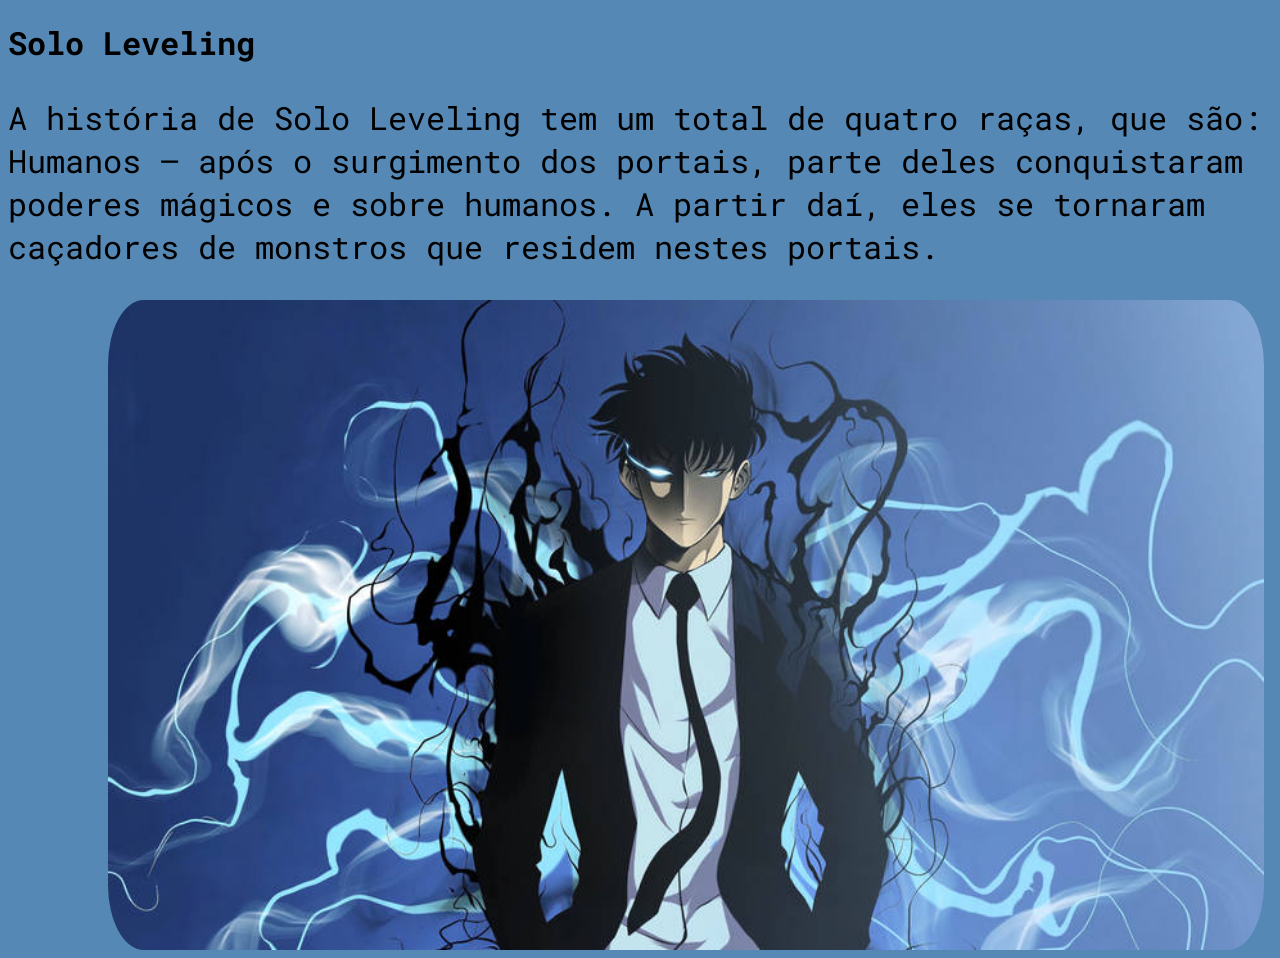
==== CSS/CSS02-ConfigTexto/index.html @ 20eac516 "Aula02 CSS" ====
<!DOCTYPE html>
<html lang="pt-br">

<head>
    <meta charset="UTF-8">
    <meta name="viewport" content="width=device-width, initial-scale=1.0">
    <link rel="stylesheet" href="style.css">
    <link rel="preconnect" href="https://fonts.googleapis.com">
    <link rel="preconnect" href="https://fonts.gstatic.com" crossorigin>
    <link
        href="https://fonts.googleapis.com/css2?family=Noto+Sans+JP:wght@100..900&family=Playfair+Display:ital,wght@0,400..900;1,400..900&family=Roboto+Mono:ital,wght@0,100..700;1,100..700&display=swap"
        rel="stylesheet">
    <title>Solo Leveling</title>
</head>

<body style="font-size: 16px;">
    <h1>Solo Leveling</h1>
    <p>A história de Solo Leveling tem um total de quatro raças, que são: Humanos – após o surgimento dos portais, parte
        deles conquistaram poderes mágicos e sobre humanos. A partir daí, eles se tornaram caçadores de monstros que
        residem nestes portais.</p>
    <img src="../images/solo-leveling-4k.jpg" alt="Solo Leveling imagem">

</body>

</html>
---- CSS/CSS02-ConfigTexto/style.css ----
body{
    /* red, green, blue */
    background-color:#5588b5;
    font-family: "Roboto Mono", monospace;
    /* background-image: url('../images/solo-leveling-anime-wa1ifpog14hve9ft.jpg');
    background-size: cover; /* Ajusta o tamanho da imagem para cobrir todo o elemento 
    color: #fff9ff;         */
    
}

h1 {
    background-color: :#5588b5;
    /* color: #fff9ff; */
    font-family: "Roboto Mono", monospace;
}

p{
    font-size: 2rem;
}
img{
    height: 650px;
    right: 900px;
    border-radius: 10%;
    padding-inline: 100px;
    display: block;
    margin: auto;
}
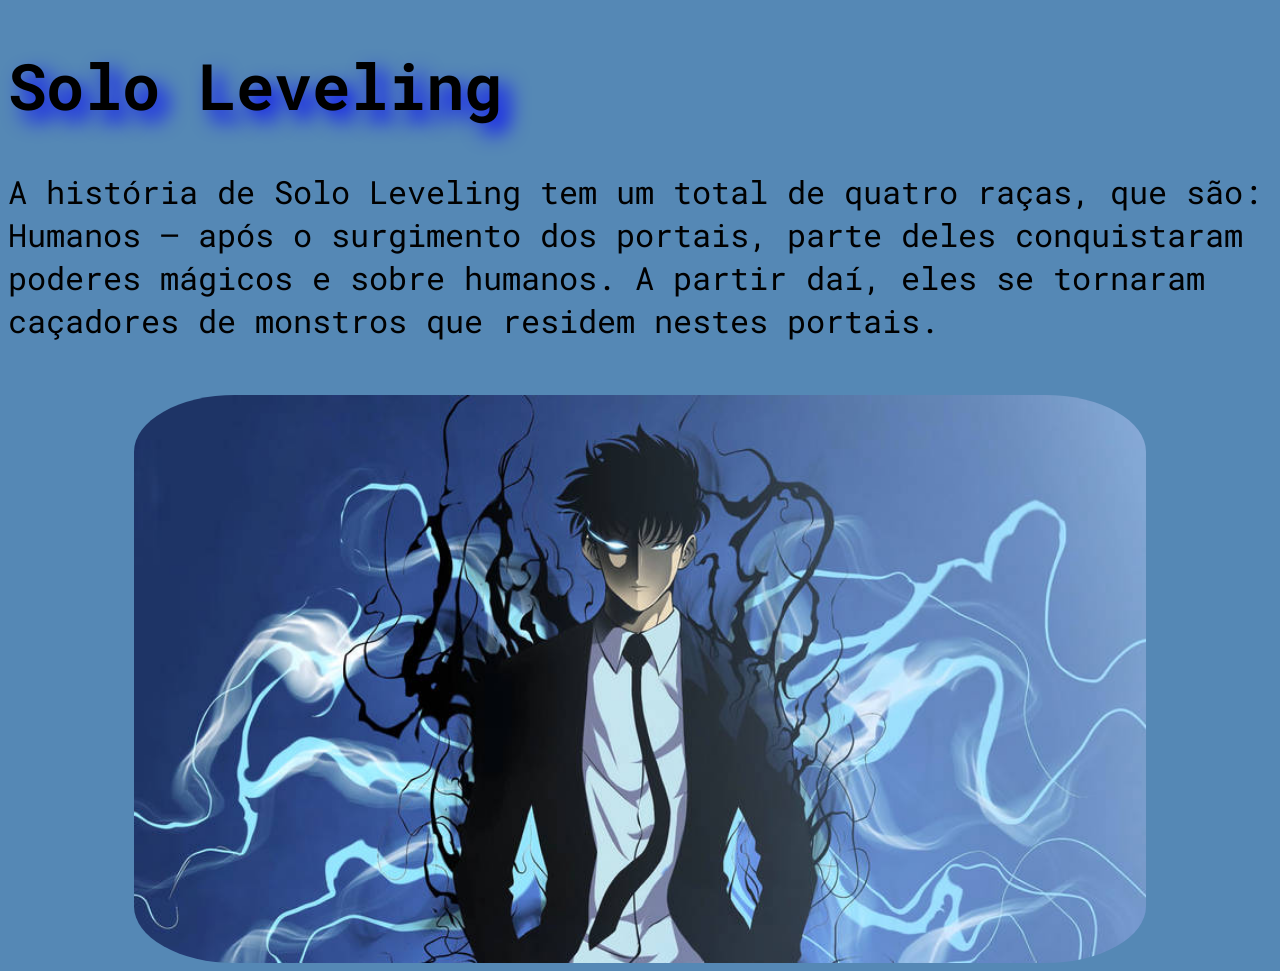
==== commit e176761c: "Css aula 3" ====
--- a/CSS/CSS02-ConfigTexto/index.html
+++ b/CSS/CSS02-ConfigTexto/index.html
@@ -18,6 +18,7 @@
     <p>A história de Solo Leveling tem um total de quatro raças, que são: Humanos – após o surgimento dos portais, parte
         deles conquistaram poderes mágicos e sobre humanos. A partir daí, eles se tornaram caçadores de monstros que
         residem nestes portais.</p>
+        <br>
     <img src="../images/solo-leveling-4k.jpg" alt="Solo Leveling imagem">
 
 </body>
--- a/CSS/CSS02-ConfigTexto/style.css
+++ b/CSS/CSS02-ConfigTexto/style.css
@@ -6,23 +6,27 @@
     /* background-image: url('../images/solo-leveling-anime-wa1ifpog14hve9ft.jpg');
     background-size: cover; /* Ajusta o tamanho da imagem para cobrir todo o elemento 
     color: #fff9ff;         */
-    
+   
 }
 
 h1 {
-    background-color: :#5588b5;
+    font-size: 4rem;
+    background-color: #5588b5;
     /* color: #fff9ff; */
     font-family: "Roboto Mono", monospace;
+    text-shadow: 10px 10px 20px blue;
 }
 
 p{
     font-size: 2rem;
+    text-align: 20px;
+    
 }
 img{
-    height: 650px;
-    right: 900px;
+    height: auto;
+    width: 80%;
     border-radius: 10%;
-    padding-inline: 100px;
     display: block;
     margin: auto;
-}
+    aspect-ratio: auto 600 / 750;
+      }
